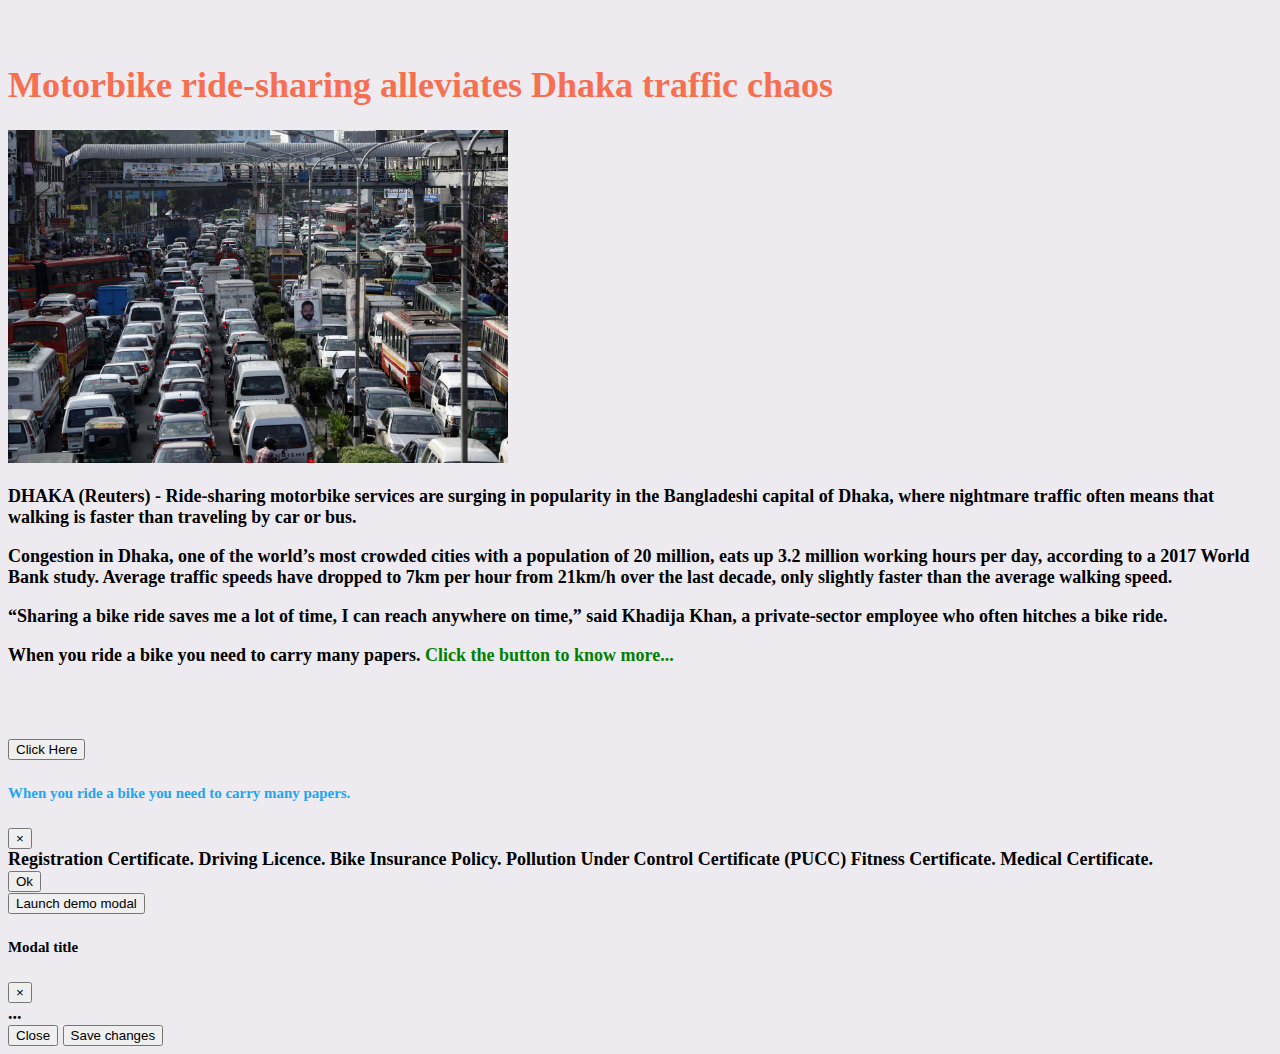
==== modal.html @ 59f0edb9 "Add modal" ====
<!DOCTYPE html>
<html lang="en">
<head>
    <meta charset="UTF-8">
    <meta http-equiv="X-UA-Compatible" content="IE=edge">
    <meta name="viewport" content="width=device-width, initial-scale=1.0">
    <title>Arjun-assignment3</title>
    <!-- Bootstrap css -->
    <link href="https://cdn.jsdelivr.net/npm/bootstrap@5.0.2/dist/css/bootstrap.min.css" rel="stylesheet" integrity="sha384-EVSTQN3/azprG1Anm3QDgpJLIm9Nao0Yz1ztcQTwFspd3yD65VohhpuuCOmLASjC" crossorigin="anonymous">
    <!-- Main css -->
    <link rel="stylesheet" href="css/style.css">
    <link rel="stylesheet" href="css/modal.css">
</head>
<body>
    <section class="container pb-5 px-2">
        <div class="  my-8">
            <h1 class="fw-bold mb-4"><span class="text-red">Motorbike ride-sharing alleviates Dhaka traffic chaos</span></h1>
            <div class="d-flex justify-content-center">
                <img class="d-block w-100 w-custom " src="images/traf.jpg" alt="">
            </div>
            <article class="mt-5 gy-2">
                <p>DHAKA (Reuters) - Ride-sharing motorbike services are surging in popularity in the Bangladeshi capital of Dhaka, where nightmare traffic often means that walking is faster than traveling by car or bus.</p>
                <p>Congestion in Dhaka, one of the world’s most crowded cities with a population of 20 million, eats up 3.2 million working hours per day, according to a 2017 World Bank study. Average traffic speeds have dropped to 7km per hour from 21km/h over the last decade, only slightly faster than the average walking speed.</p>
                <p>“Sharing a bike ride saves me a lot of time, I can reach anywhere on time,” said Khadija Khan, a private-sector employee who often hitches a bike ride.</p>
                <p>When you ride a bike you need to carry many papers. <span class="text-green"> Click the button to know more... </span></p>
            </article>
        </div>
        <!-- Button trigger modal -->
        <button type="button" class="btn btn-primary" data-toggle="modal" data-target="#exampleModalCenter">
            Click Here
        </button>
        
        <!-- Modal -->
        <div class="modal fade" id="exampleModalCenter" tabindex="-1" role="dialog" aria-labelledby="exampleModalCenterTitle" aria-hidden="true">
            <div class="modal-dialog modal-dialog-centered" role="document">
            <div class="modal-content">
                <div class="modal-header">
                    <h5 class="modal-title fw-bold mb-4" id="exampleModalLongTitle"><span class="text-sky">When you ride a bike you need to carry many papers.</span></h5>
                    <button type="button" class="close" data-dismiss="modal" aria-label="Close">
                        <span aria-hidden="true">&times;</span>
                    </button>
                </div>
                <div class="modal-body">
                    Registration Certificate.
                    Driving Licence.
                    Bike Insurance Policy.
                    Pollution Under Control Certificate (PUCC)
                    Fitness Certificate.
                    Medical Certificate.
                </div>
                <div class="modal-footer">
                <button type="button" class="btn btn-primary">Ok</button>
                </div>
            </div>
            </div>
        </div>

        <!-- Button trigger modal -->
<button type="button" class="btn btn-primary" data-toggle="modal" data-target="#exampleModal">
    Launch demo modal
  </button>
  
  <!-- Modal -->
  <div class="modal fade" id="exampleModal" tabindex="-1" role="dialog" aria-labelledby="exampleModalLabel" aria-hidden="true">
    <div class="modal-dialog" role="document">
      <div class="modal-content">
        <div class="modal-header">
          <h5 class="modal-title" id="exampleModalLabel">Modal title</h5>
          <button type="button" class="close" data-dismiss="modal" aria-label="Close">
            <span aria-hidden="true">&times;</span>
          </button>
        </div>
        <div class="modal-body">
          ...
        </div>
        <div class="modal-footer">
          <button type="button" class="btn btn-secondary" data-dismiss="modal">Close</button>
          <button type="button" class="btn btn-primary">Save changes</button>
        </div>
      </div>
    </div>
  </div>


    </section>

    

    <!-- <h2>When you ride a bike you need to carry many papers. Clicl the button to know more...</h2>
    <p>
        Registration Certificate.
        Driving Licence.
        Bike Insurance Policy.
        Pollution Under Control Certificate (PUCC)
        Fitness Certificate.
        Medical Certificate.
    </p> -->

    
    <script src="https://cdn.jsdelivr.net/npm/bootstrap@5.0.2/dist/js/bootstrap.bundle.min.js" integrity="sha384-MrcW6ZMFYlzcLA8Nl+NtUVF0sA7MsXsP1UyJoMp4YLEuNSfAP+JcXn/tWtIaxVXM" crossorigin="anonymous"></script>
</body>
</html>
---- css/style.css ----
#header {
    background: #264653;
}

.text-gray-400 {
    color: #E0E0E0;
}

.text-gray-600 {
    color: #6c6c6c;
}

.bg-red {
    background: #F76F51;
}

.text-red {
    color: #F76F51;
}

.text-sky {
    color: #23A5F0;
}
.text-green {
    color: green;
}

.grayscale {
    filter: grayscale(100%);
    transition: 0.3s;
}

.my-8 {
    margin-top: 64px;
    margin-bottom: 72px;
}

.w-custom {
    max-width: 500px;
    height: auto;
}

footer {
    margin-top: 60px;
    height: 250px;
    background: #04020e;
}
---- css/modal.css ----
body {
    background: rgb(237, 234, 240);
    font-size: 18px;
    font-weight: 600;
}
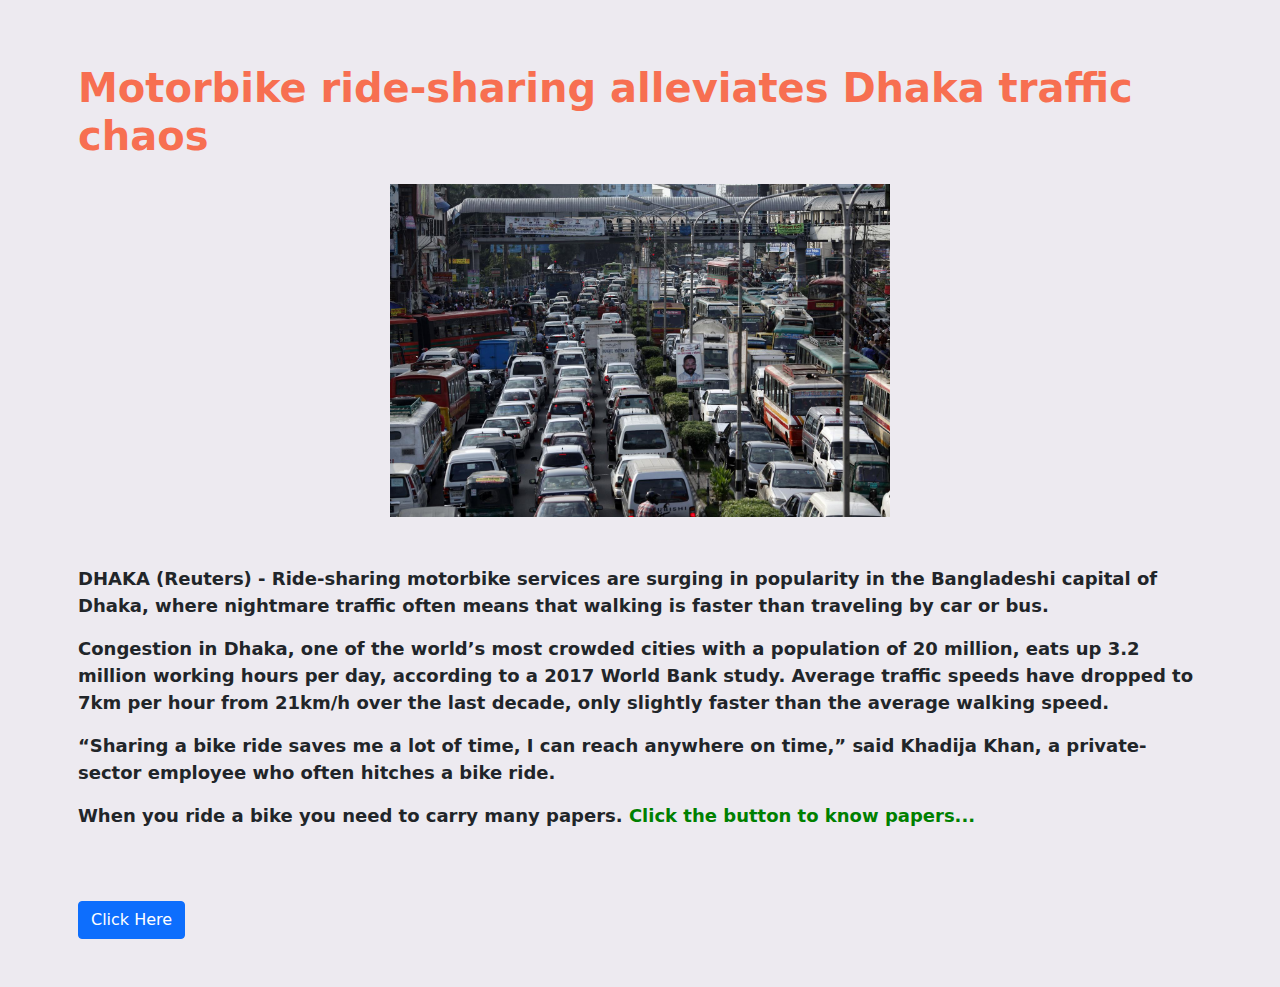
==== commit f3da0f55: "Add modal responsive" ====
--- a/modal.html
+++ b/modal.html
@@ -6,7 +6,7 @@
     <meta name="viewport" content="width=device-width, initial-scale=1.0">
     <title>Arjun-assignment3</title>
     <!-- Bootstrap css -->
-    <link href="https://cdn.jsdelivr.net/npm/bootstrap@5.0.2/dist/css/bootstrap.min.css" rel="stylesheet" integrity="sha384-EVSTQN3/azprG1Anm3QDgpJLIm9Nao0Yz1ztcQTwFspd3yD65VohhpuuCOmLASjC" crossorigin="anonymous">
+    <link rel="stylesheet" href="css/bootstrap.min.css">
     <!-- Main css -->
     <link rel="stylesheet" href="css/style.css">
     <link rel="stylesheet" href="css/modal.css">
@@ -22,9 +22,10 @@
                 <p>DHAKA (Reuters) - Ride-sharing motorbike services are surging in popularity in the Bangladeshi capital of Dhaka, where nightmare traffic often means that walking is faster than traveling by car or bus.</p>
                 <p>Congestion in Dhaka, one of the world’s most crowded cities with a population of 20 million, eats up 3.2 million working hours per day, according to a 2017 World Bank study. Average traffic speeds have dropped to 7km per hour from 21km/h over the last decade, only slightly faster than the average walking speed.</p>
                 <p>“Sharing a bike ride saves me a lot of time, I can reach anywhere on time,” said Khadija Khan, a private-sector employee who often hitches a bike ride.</p>
-                <p>When you ride a bike you need to carry many papers. <span class="text-green"> Click the button to know more... </span></p>
+                <p>When you ride a bike you need to carry many papers. <span class="text-green"> Click the button to know papers... </span></p>
             </article>
         </div>
+
         <!-- Button trigger modal -->
         <button type="button" class="btn btn-primary" data-toggle="modal" data-target="#exampleModalCenter">
             Click Here
@@ -41,12 +42,17 @@
                     </button>
                 </div>
                 <div class="modal-body">
-                    Registration Certificate.
-                    Driving Licence.
-                    Bike Insurance Policy.
-                    Pollution Under Control Certificate (PUCC)
-                    Fitness Certificate.
-                    Medical Certificate.
+                    1. Registration Certificate.
+                    <br>
+                    2. Driving Licence.
+                    <br>
+                    3. Bike Insurance Policy.
+                    <br>
+                    4. Pollution Under Control Certificate (PUCC)
+                    <br>
+                    5. Fitness Certificate.
+                    <br>
+                    6. Medical Certificate.
                 </div>
                 <div class="modal-footer">
                 <button type="button" class="btn btn-primary">Ok</button>
@@ -54,49 +60,9 @@
             </div>
             </div>
         </div>
-
-        <!-- Button trigger modal -->
-<button type="button" class="btn btn-primary" data-toggle="modal" data-target="#exampleModal">
-    Launch demo modal
-  </button>
-  
-  <!-- Modal -->
-  <div class="modal fade" id="exampleModal" tabindex="-1" role="dialog" aria-labelledby="exampleModalLabel" aria-hidden="true">
-    <div class="modal-dialog" role="document">
-      <div class="modal-content">
-        <div class="modal-header">
-          <h5 class="modal-title" id="exampleModalLabel">Modal title</h5>
-          <button type="button" class="close" data-dismiss="modal" aria-label="Close">
-            <span aria-hidden="true">&times;</span>
-          </button>
-        </div>
-        <div class="modal-body">
-          ...
-        </div>
-        <div class="modal-footer">
-          <button type="button" class="btn btn-secondary" data-dismiss="modal">Close</button>
-          <button type="button" class="btn btn-primary">Save changes</button>
-        </div>
-      </div>
-    </div>
-  </div>
+    </section>
 
 
-    </section>
-
-    
-
-    <!-- <h2>When you ride a bike you need to carry many papers. Clicl the button to know more...</h2>
-    <p>
-        Registration Certificate.
-        Driving Licence.
-        Bike Insurance Policy.
-        Pollution Under Control Certificate (PUCC)
-        Fitness Certificate.
-        Medical Certificate.
-    </p> -->
-
-    
-    <script src="https://cdn.jsdelivr.net/npm/bootstrap@5.0.2/dist/js/bootstrap.bundle.min.js" integrity="sha384-MrcW6ZMFYlzcLA8Nl+NtUVF0sA7MsXsP1UyJoMp4YLEuNSfAP+JcXn/tWtIaxVXM" crossorigin="anonymous"></script>
+    <script src="js/bootstrap.bundle.min.js"></script>
 </body>
 </html>